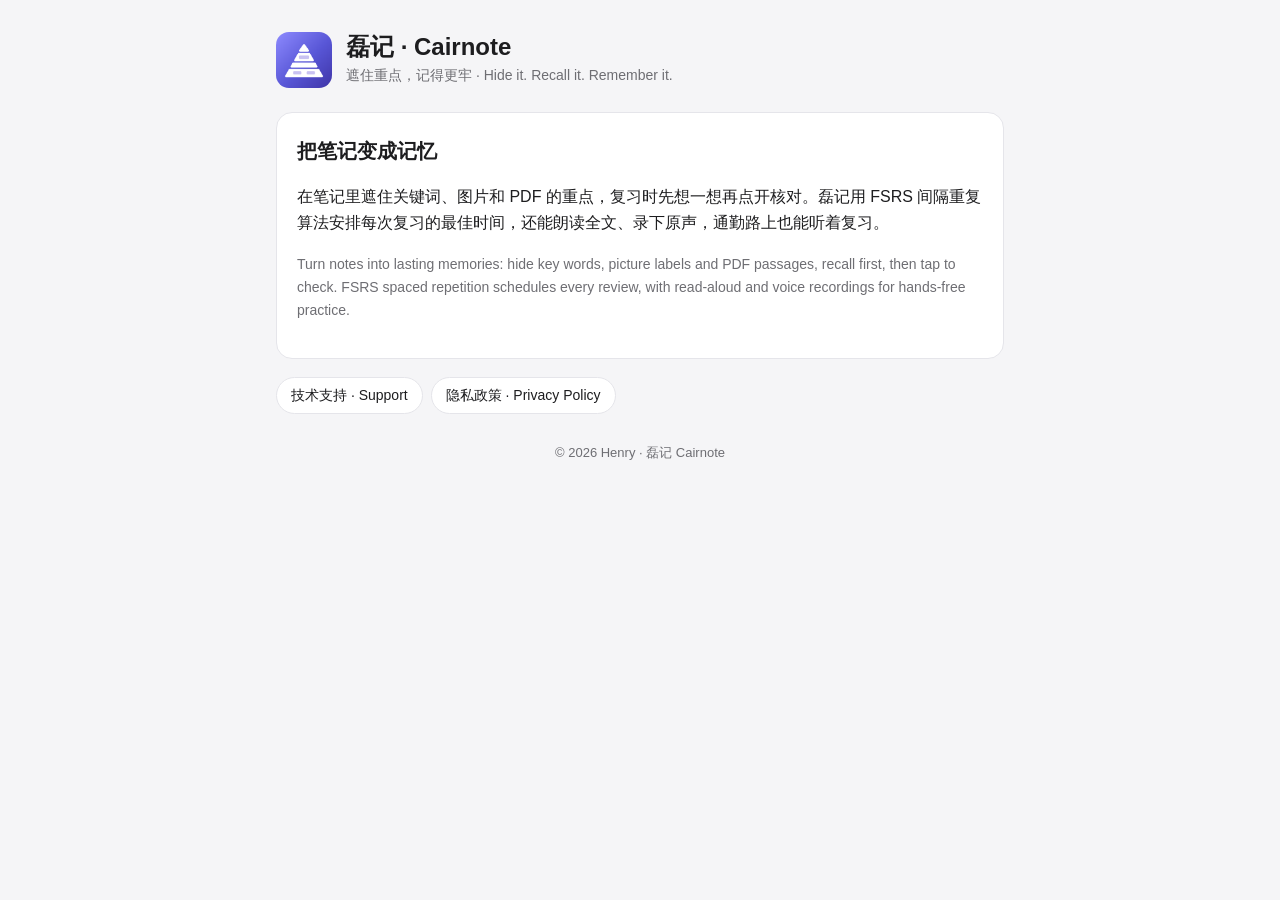
==== index.html @ 14d46712 "Add files via upload" ====
<!doctype html>
<html lang="zh-Hans"><head><meta charset="utf-8"><meta name="viewport" content="width=device-width,initial-scale=1">
<title>磊记 Cairnote — 遮住重点，记得更牢</title><link rel="stylesheet" href="style.css"><link rel="icon" href="icon.png"></head>
<body><main>
<header><img src="icon.png" alt=""><div><h1>磊记 · Cairnote</h1><p>遮住重点，记得更牢 · Hide it. Recall it. Remember it.</p></div></header>
<section>
<h2>把笔记变成记忆</h2>
<p>在笔记里遮住关键词、图片和 PDF 的重点，复习时先想一想再点开核对。磊记用 FSRS 间隔重复算法安排每次复习的最佳时间，还能朗读全文、录下原声，通勤路上也能听着复习。</p>
<p class="muted">Turn notes into lasting memories: hide key words, picture labels and PDF passages, recall first, then tap to check. FSRS spaced repetition schedules every review, with read-aloud and voice recordings for hands-free practice.</p>
</section>
<nav><a href="support.html">技术支持 · Support</a><a href="privacy.html">隐私政策 · Privacy Policy</a></nav>
<footer>© 2026 Henry · 磊记 Cairnote</footer>
</main></body></html>
---- style.css ----
:root{--bg:#f5f5f7;--card:#fff;--ink:#1d1d1f;--muted:#6e6e73;--accent:#5856D6;--line:#e5e5ea}
@media (prefers-color-scheme:dark){:root{--bg:#000;--card:#1c1c1e;--ink:#f5f5f7;--muted:#a1a1a6;--accent:#7D7AFF;--line:#38383a}}
*{box-sizing:border-box}html{-webkit-text-size-adjust:100%}
body{margin:0;background:var(--bg);color:var(--ink);font:16px/1.65 -apple-system,BlinkMacSystemFont,"PingFang SC","Helvetica Neue",Arial,sans-serif}
main{max-width:760px;margin:0 auto;padding:32px 16px 64px}
header{display:flex;align-items:center;gap:14px;margin-bottom:24px}
header img{width:56px;height:56px;border-radius:13px}
header h1{font-size:24px;margin:0;line-height:1.2}header p{margin:2px 0 0;color:var(--muted);font-size:14px}
nav{display:flex;gap:8px;flex-wrap:wrap;margin:0 0 20px}
nav a{padding:6px 14px;border-radius:999px;background:var(--card);border:1px solid var(--line);color:var(--ink);text-decoration:none;font-size:14px}
nav a.on{background:var(--accent);border-color:var(--accent);color:#fff}
section{background:var(--card);border:1px solid var(--line);border-radius:16px;padding:22px 20px;margin:0 0 18px}
h2{font-size:20px;margin:0 0 6px}h3{font-size:16px;margin:20px 0 4px}
p,li{color:var(--ink)}.muted{color:var(--muted);font-size:14px}
a{color:var(--accent)}ul{padding-left:20px}
footer{color:var(--muted);font-size:13px;text-align:center;margin-top:28px}
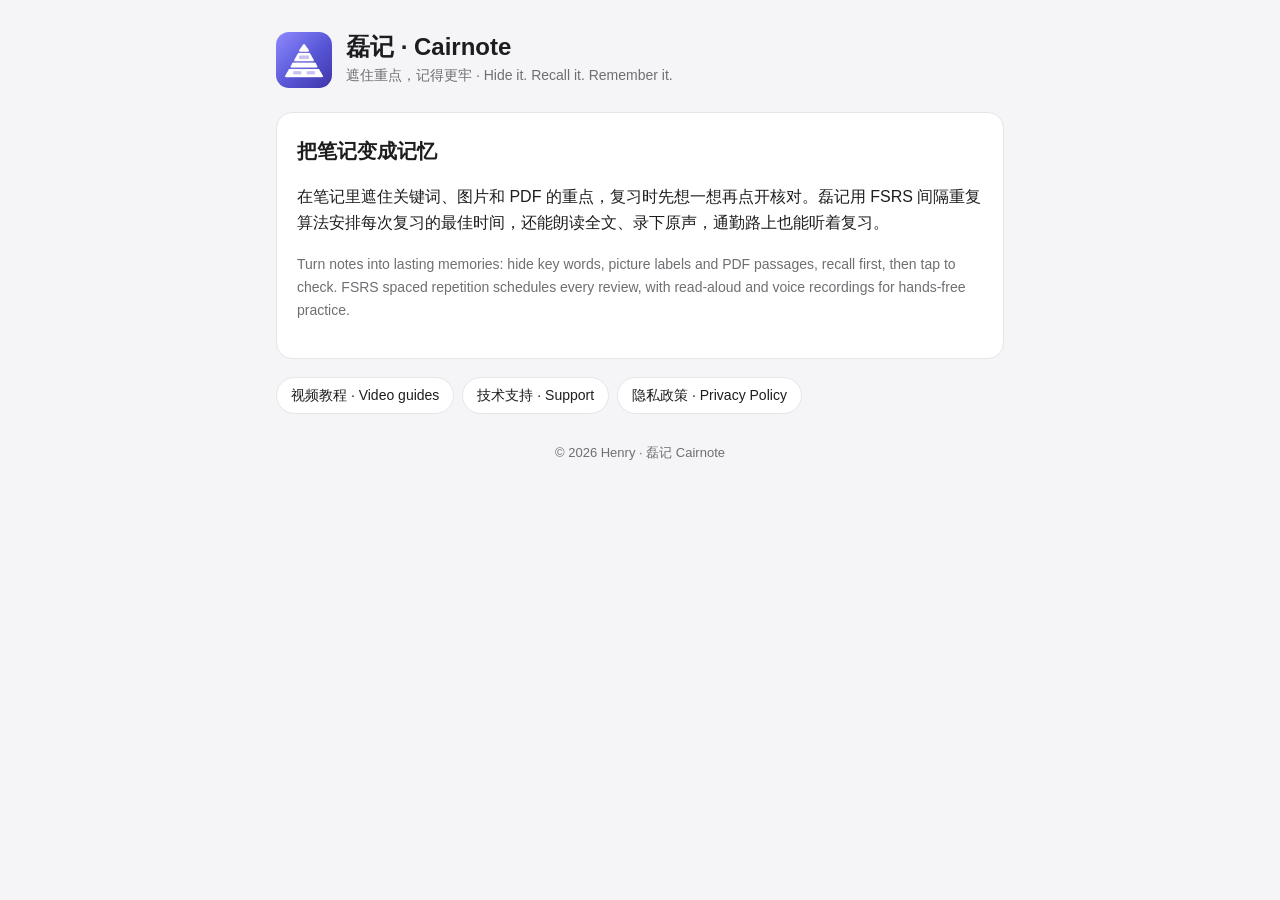
==== commit e75a34db: "Add English video guides page" ====
--- a/index.html
+++ b/index.html
@@ -8,6 +8,6 @@
 <p>在笔记里遮住关键词、图片和 PDF 的重点，复习时先想一想再点开核对。磊记用 FSRS 间隔重复算法安排每次复习的最佳时间，还能朗读全文、录下原声，通勤路上也能听着复习。</p>
 <p class="muted">Turn notes into lasting memories: hide key words, picture labels and PDF passages, recall first, then tap to check. FSRS spaced repetition schedules every review, with read-aloud and voice recordings for hands-free practice.</p>
 </section>
-<nav><a href="support.html">技术支持 · Support</a><a href="privacy.html">隐私政策 · Privacy Policy</a></nav>
+<nav><a href="learn.html">视频教程 · Video guides</a><a href="support.html">技术支持 · Support</a><a href="privacy.html">隐私政策 · Privacy Policy</a></nav>
 <footer>© 2026 Henry · 磊记 Cairnote</footer>
 </main></body></html>
